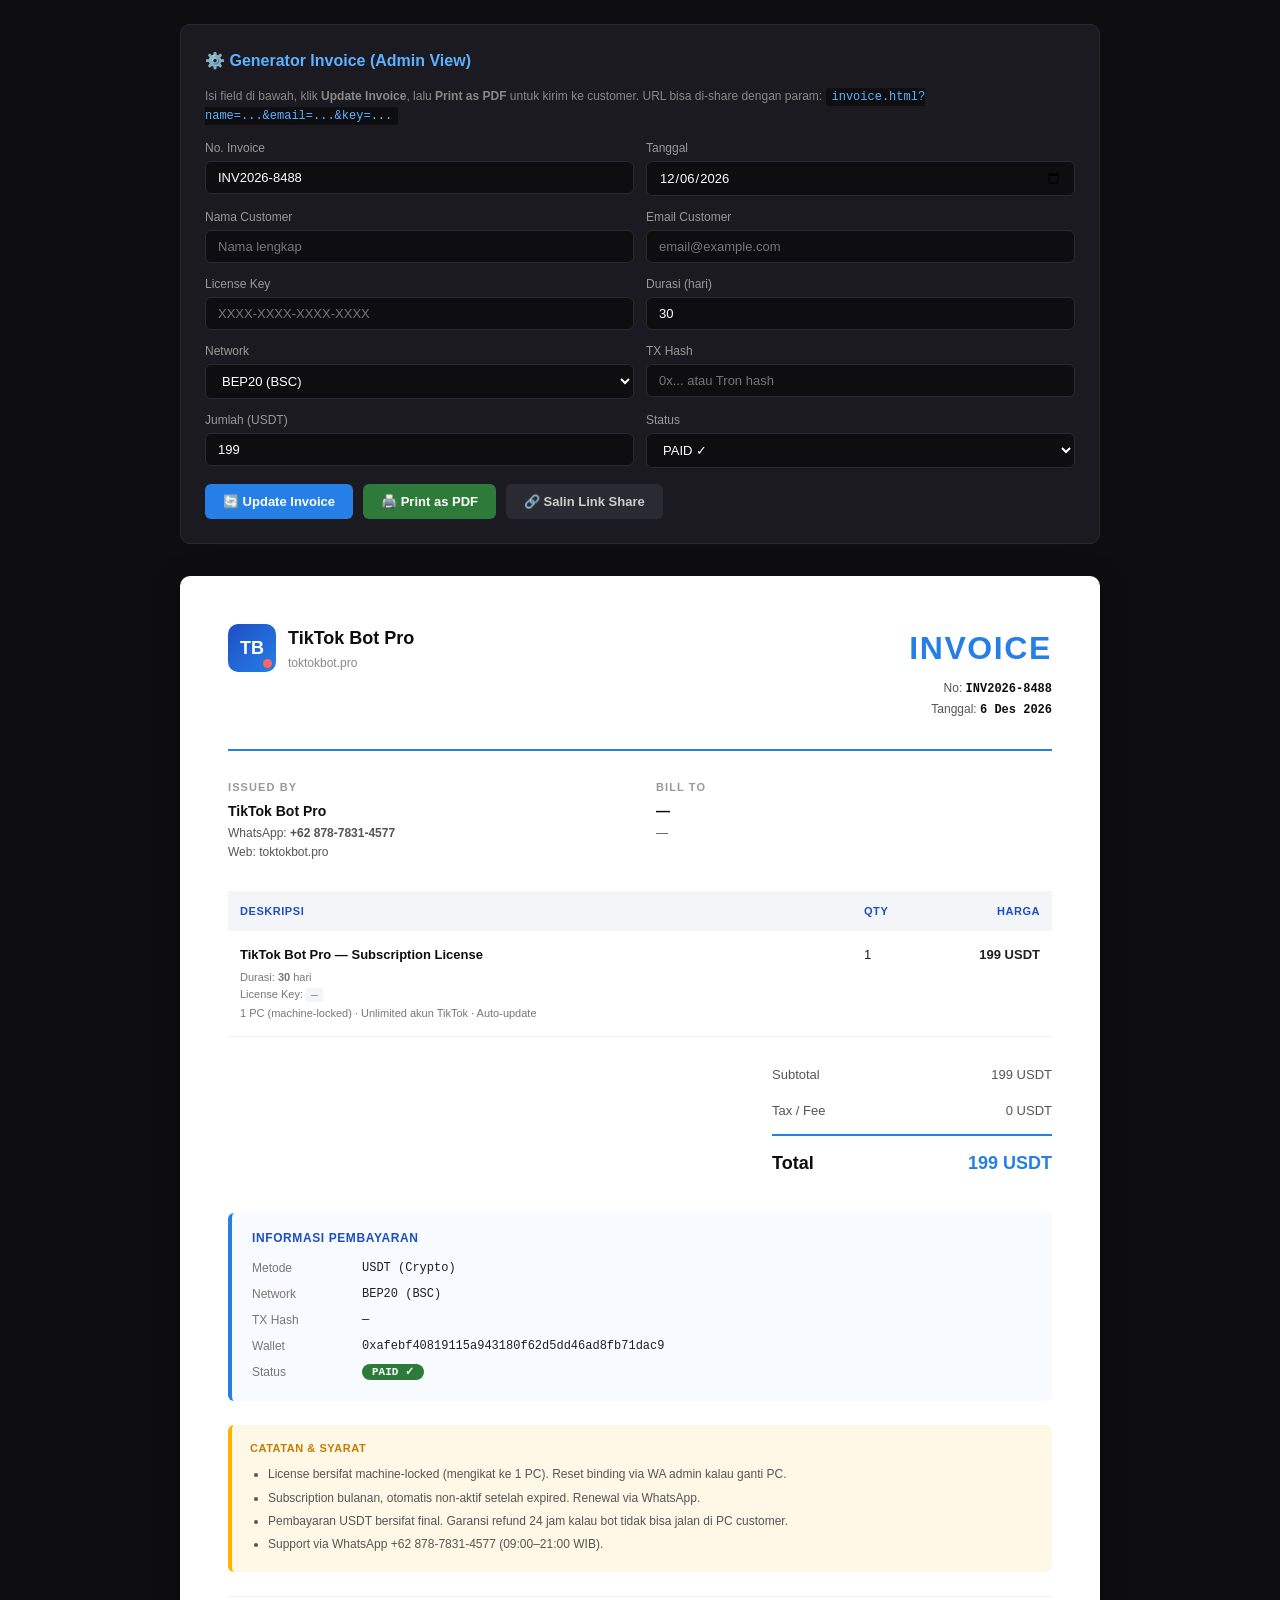
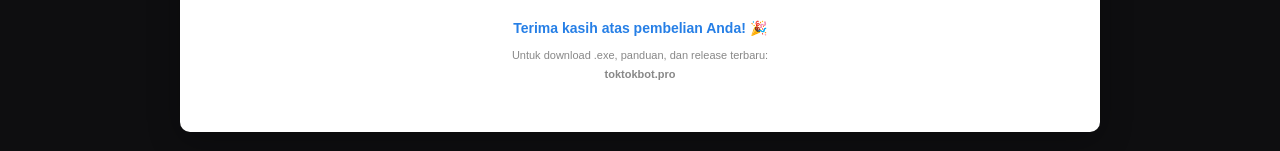
==== invoice.html @ 9d58c664 "add invoice.html (form + render + print as PDF)" ====
<!doctype html>
<html lang="id">
<head>
<meta charset="utf-8">
<meta name="viewport" content="width=device-width, initial-scale=1">
<title>Invoice — TikTok Bot Pro</title>
<style>
* { box-sizing: border-box; margin: 0; padding: 0; }
body {
  font-family: "Segoe UI", -apple-system, BlinkMacSystemFont, Roboto, Helvetica, Arial, sans-serif;
  background: #0e0e10;
  color: #e6e6e6;
  padding: 24px;
  line-height: 1.5;
}

/* ===== Form panel (admin/seller view) ===== */
.admin-form {
  max-width: 920px;
  margin: 0 auto 32px;
  background: #1a1a20;
  border: 1px solid #2a2a32;
  border-radius: 10px;
  padding: 24px;
}
.admin-form h2 {
  color: #5db1ff;
  font-size: 16px;
  margin-bottom: 14px;
  font-weight: 700;
  display: flex;
  align-items: center;
  gap: 8px;
}
.admin-form .grid {
  display: grid;
  grid-template-columns: repeat(2, 1fr);
  gap: 12px;
}
.admin-form label {
  display: block;
  font-size: 12px;
  color: #999;
  margin-bottom: 4px;
}
.admin-form input, .admin-form select {
  width: 100%;
  padding: 8px 12px;
  background: #0e0e10;
  border: 1px solid #2a2a32;
  border-radius: 6px;
  color: #fff;
  font-size: 13px;
  font-family: inherit;
}
.admin-form input:focus, .admin-form select:focus {
  outline: none;
  border-color: #267fe6;
}
.admin-form .row-actions {
  display: flex;
  gap: 10px;
  margin-top: 16px;
  flex-wrap: wrap;
}
.btn {
  padding: 10px 18px;
  background: #267fe6;
  color: #fff;
  border: none;
  border-radius: 6px;
  cursor: pointer;
  font-size: 13px;
  font-weight: 600;
  text-decoration: none;
  display: inline-flex;
  align-items: center;
  gap: 6px;
}
.btn:hover { background: #3a92f0; }
.btn-ghost {
  background: #2a2a32;
  color: #ccc;
}
.btn-ghost:hover { background: #3a3a42; }
.btn-print {
  background: #2d7a3a;
}
.btn-print:hover { background: #348a44; }

/* ===== Invoice ===== */
.invoice {
  max-width: 920px;
  margin: 0 auto;
  background: #fff;
  color: #1f1f24;
  border-radius: 10px;
  padding: 48px;
  font-size: 13px;
  box-shadow: 0 8px 32px rgba(0, 0, 0, 0.3);
}
.invoice .header {
  display: flex;
  justify-content: space-between;
  align-items: flex-start;
  padding-bottom: 28px;
  border-bottom: 2px solid #267fe6;
  margin-bottom: 28px;
}
.brand-block {
  display: flex;
  align-items: center;
  gap: 12px;
}
.brand-mark {
  width: 48px;
  height: 48px;
  background: linear-gradient(135deg, #1e4ec4, #267fe6);
  border-radius: 10px;
  display: flex;
  align-items: center;
  justify-content: center;
  color: white;
  font-weight: 900;
  font-size: 18px;
  position: relative;
}
.brand-mark::after {
  content: "";
  position: absolute;
  bottom: 4px;
  right: 4px;
  width: 9px;
  height: 9px;
  background: #ff6464;
  border-radius: 50%;
}
.brand-block .name {
  font-size: 18px;
  font-weight: 800;
  color: #0e0e10;
}
.brand-block .url {
  font-size: 12px;
  color: #888;
  margin-top: 2px;
}
.invoice-title {
  text-align: right;
}
.invoice-title h1 {
  font-size: 32px;
  font-weight: 800;
  color: #267fe6;
  letter-spacing: 0.05em;
  margin-bottom: 6px;
}
.invoice-title .meta {
  color: #555;
  font-size: 12px;
  line-height: 1.7;
}
.invoice-title .meta b {
  color: #0e0e10;
  font-family: "Consolas", monospace;
}

.parties {
  display: grid;
  grid-template-columns: 1fr 1fr;
  gap: 32px;
  margin-bottom: 28px;
}
.party h3 {
  font-size: 11px;
  letter-spacing: 0.1em;
  color: #999;
  font-weight: 700;
  margin-bottom: 6px;
  text-transform: uppercase;
}
.party .name {
  font-weight: 700;
  font-size: 14px;
  color: #0e0e10;
  margin-bottom: 2px;
}
.party .detail {
  color: #555;
  font-size: 12px;
  line-height: 1.6;
  word-break: break-all;
}

.items-table {
  width: 100%;
  border-collapse: collapse;
  margin-bottom: 20px;
}
.items-table thead th {
  background: #f4f5f8;
  padding: 12px;
  text-align: left;
  font-size: 11px;
  font-weight: 700;
  color: #1e4ec4;
  letter-spacing: 0.05em;
  text-transform: uppercase;
}
.items-table thead th:last-child { text-align: right; }
.items-table tbody td {
  padding: 14px 12px;
  border-bottom: 1px solid #eee;
  vertical-align: top;
}
.items-table tbody td:last-child { text-align: right; }
.items-table .item-desc {
  font-weight: 700;
  font-size: 13px;
  color: #0e0e10;
  margin-bottom: 4px;
}
.items-table .item-sub {
  font-size: 11px;
  color: #777;
  line-height: 1.6;
}
.items-table .item-sub code {
  font-family: "Consolas", monospace;
  background: #f4f5f8;
  padding: 1px 5px;
  border-radius: 3px;
  font-size: 11px;
}

.totals {
  display: flex;
  justify-content: flex-end;
  margin-bottom: 28px;
}
.totals-box {
  width: 280px;
}
.totals-row {
  display: flex;
  justify-content: space-between;
  padding: 8px 0;
  font-size: 13px;
  color: #555;
}
.totals-row.grand {
  border-top: 2px solid #267fe6;
  padding-top: 14px;
  margin-top: 6px;
  font-size: 18px;
  font-weight: 700;
  color: #0e0e10;
}
.totals-row.grand .val { color: #267fe6; }

.payment-info {
  background: #f7faff;
  border-left: 4px solid #267fe6;
  padding: 16px 20px;
  border-radius: 6px;
  margin-bottom: 24px;
}
.payment-info h3 {
  font-size: 12px;
  color: #1e4ec4;
  margin-bottom: 8px;
  letter-spacing: 0.05em;
  text-transform: uppercase;
}
.payment-info .field {
  display: flex;
  font-size: 12px;
  padding: 4px 0;
}
.payment-info .key {
  width: 110px;
  color: #777;
}
.payment-info .val {
  flex: 1;
  color: #1f1f24;
  word-break: break-all;
  font-family: "Consolas", monospace;
}
.status-paid {
  background: #2d7a3a;
  color: #fff;
  padding: 2px 10px;
  border-radius: 12px;
  font-size: 11px;
  font-weight: 700;
  font-family: inherit !important;
}

.notes {
  background: #fff8e6;
  border-left: 4px solid #ffb300;
  padding: 14px 18px;
  border-radius: 6px;
  margin-bottom: 24px;
  font-size: 12px;
  color: #555;
  line-height: 1.7;
}
.notes h3 {
  font-size: 11px;
  color: #c47c00;
  margin-bottom: 6px;
  letter-spacing: 0.05em;
  text-transform: uppercase;
}
.notes ul {
  margin: 0;
  padding-left: 18px;
}
.notes li { margin-bottom: 3px; }

.footer {
  border-top: 1px solid #eee;
  padding-top: 20px;
  text-align: center;
  font-size: 11px;
  color: #888;
  line-height: 1.7;
}
.footer .thanks {
  font-size: 14px;
  color: #267fe6;
  font-weight: 700;
  margin-bottom: 6px;
}

/* ===== Print ===== */
@media print {
  body {
    background: #fff;
    color: #000;
    padding: 0;
  }
  .admin-form, .print-only-hide {
    display: none !important;
  }
  .invoice {
    box-shadow: none;
    padding: 0;
    max-width: none;
    margin: 0;
  }
  @page {
    size: A4;
    margin: 18mm 16mm;
  }
}

/* ===== Responsive ===== */
@media (max-width: 720px) {
  .invoice { padding: 24px; }
  .invoice .header {
    flex-direction: column;
    gap: 16px;
  }
  .invoice-title { text-align: left; }
  .parties { grid-template-columns: 1fr; gap: 18px; }
  .admin-form .grid { grid-template-columns: 1fr; }
  .totals { justify-content: stretch; }
  .totals-box { width: 100%; }
}
</style>
</head>
<body>

<!-- ─────────── ADMIN FORM (di-hide saat print) ─────────── -->
<div class="admin-form" id="admin-form">
  <h2>⚙️ Generator Invoice (Admin View)</h2>
  <p style="color:#888;font-size:12px;margin-bottom:14px;">
    Isi field di bawah, klik <b>Update Invoice</b>, lalu <b>Print as PDF</b> untuk kirim ke customer.
    URL bisa di-share dengan param: <code style="background:#0e0e10;padding:2px 6px;border-radius:3px;color:#5db1ff;">invoice.html?name=...&amp;email=...&amp;key=...</code>
  </p>
  <div class="grid">
    <div>
      <label>No. Invoice</label>
      <input id="f-inv" placeholder="INV2026-001" />
    </div>
    <div>
      <label>Tanggal</label>
      <input id="f-date" type="date" />
    </div>
    <div>
      <label>Nama Customer</label>
      <input id="f-name" placeholder="Nama lengkap" />
    </div>
    <div>
      <label>Email Customer</label>
      <input id="f-email" placeholder="email@example.com" />
    </div>
    <div>
      <label>License Key</label>
      <input id="f-key" placeholder="XXXX-XXXX-XXXX-XXXX" />
    </div>
    <div>
      <label>Durasi (hari)</label>
      <input id="f-period" type="number" value="30" min="1" />
    </div>
    <div>
      <label>Network</label>
      <select id="f-network">
        <option value="BEP20">BEP20 (BSC)</option>
        <option value="TRC20">TRC20 (Tron)</option>
      </select>
    </div>
    <div>
      <label>TX Hash</label>
      <input id="f-tx" placeholder="0x... atau Tron hash" />
    </div>
    <div>
      <label>Jumlah (USDT)</label>
      <input id="f-amount" type="number" value="199" min="1" step="0.01" />
    </div>
    <div>
      <label>Status</label>
      <select id="f-status">
        <option value="PAID">PAID ✓</option>
        <option value="PENDING">PENDING</option>
      </select>
    </div>
  </div>
  <div class="row-actions">
    <button class="btn" onclick="updateInvoice()">🔄 Update Invoice</button>
    <button class="btn btn-print" onclick="window.print()">🖨️ Print as PDF</button>
    <button class="btn btn-ghost" onclick="copyShareLink()">🔗 Salin Link Share</button>
  </div>
</div>

<!-- ─────────── INVOICE ─────────── -->
<div class="invoice" id="invoice">
  <div class="header">
    <div class="brand-block">
      <div class="brand-mark">TB</div>
      <div>
        <div class="name">TikTok Bot Pro</div>
        <div class="url">toktokbot.pro</div>
      </div>
    </div>
    <div class="invoice-title">
      <h1>INVOICE</h1>
      <div class="meta">
        No: <b id="inv-no">INV2026-001</b><br>
        Tanggal: <b id="inv-date">28 Mei 2026</b>
      </div>
    </div>
  </div>

  <div class="parties">
    <div class="party">
      <h3>Issued By</h3>
      <div class="name">TikTok Bot Pro</div>
      <div class="detail">
        WhatsApp: <b>+62 878-7831-4577</b><br>
        Web: toktokbot.pro
      </div>
    </div>
    <div class="party">
      <h3>Bill To</h3>
      <div class="name" id="inv-name">Nama Customer</div>
      <div class="detail" id="inv-email">email@example.com</div>
    </div>
  </div>

  <table class="items-table">
    <thead>
      <tr>
        <th>Deskripsi</th>
        <th style="width:80px;">Qty</th>
        <th style="width:120px;">Harga</th>
      </tr>
    </thead>
    <tbody>
      <tr>
        <td>
          <div class="item-desc">TikTok Bot Pro — Subscription License</div>
          <div class="item-sub">
            Durasi: <b id="inv-period">30</b> hari<br>
            License Key: <code id="inv-key">XXXX-XXXX-XXXX-XXXX</code><br>
            1 PC (machine-locked) · Unlimited akun TikTok · Auto-update
          </div>
        </td>
        <td>1</td>
        <td><b id="inv-amount">199 USDT</b></td>
      </tr>
    </tbody>
  </table>

  <div class="totals">
    <div class="totals-box">
      <div class="totals-row"><span>Subtotal</span><span class="val" id="inv-subtotal">199 USDT</span></div>
      <div class="totals-row"><span>Tax / Fee</span><span class="val">0 USDT</span></div>
      <div class="totals-row grand"><span>Total</span><span class="val" id="inv-total">199 USDT</span></div>
    </div>
  </div>

  <div class="payment-info">
    <h3>Informasi Pembayaran</h3>
    <div class="field">
      <span class="key">Metode</span>
      <span class="val">USDT (Crypto)</span>
    </div>
    <div class="field">
      <span class="key">Network</span>
      <span class="val" id="inv-network">BEP20 (BSC)</span>
    </div>
    <div class="field">
      <span class="key">TX Hash</span>
      <span class="val" id="inv-tx">—</span>
    </div>
    <div class="field">
      <span class="key">Wallet</span>
      <span class="val" id="inv-wallet">0xafebf40819115a943180f62d5dd46ad8fb71dac9</span>
    </div>
    <div class="field">
      <span class="key">Status</span>
      <span class="val"><span class="status-paid" id="inv-status">PAID ✓</span></span>
    </div>
  </div>

  <div class="notes">
    <h3>Catatan &amp; Syarat</h3>
    <ul>
      <li>License bersifat machine-locked (mengikat ke 1 PC). Reset binding via WA admin kalau ganti PC.</li>
      <li>Subscription bulanan, otomatis non-aktif setelah expired. Renewal via WhatsApp.</li>
      <li>Pembayaran USDT bersifat final. Garansi refund 24 jam kalau bot tidak bisa jalan di PC customer.</li>
      <li>Support via WhatsApp +62 878-7831-4577 (09:00–21:00 WIB).</li>
    </ul>
  </div>

  <div class="footer">
    <div class="thanks">Terima kasih atas pembelian Anda! 🎉</div>
    Untuk download .exe, panduan, dan release terbaru:<br>
    <b>toktokbot.pro</b>
  </div>
</div>

<script>
// ── Helpers ──
function $(id) { return document.getElementById(id); }
function fmtDate(d) {
  const months = ["Jan", "Feb", "Mar", "Apr", "Mei", "Jun",
                  "Jul", "Agt", "Sep", "Okt", "Nov", "Des"];
  const dt = new Date(d);
  return `${dt.getDate()} ${months[dt.getMonth()]} ${dt.getFullYear()}`;
}
function isoToday() {
  const d = new Date();
  return d.toISOString().split("T")[0];
}
function autoInvoiceNo() {
  const d = new Date();
  const y = d.getFullYear();
  const ts = Math.floor(d.getTime() / 1000) % 10000;
  return `INV${y}-${String(ts).padStart(4, "0")}`;
}

// ── Wallet addresses ──
const WALLETS = {
  BEP20: "0xafebf40819115a943180f62d5dd46ad8fb71dac9",
  TRC20: "TL4dfibanQKDBmRxCy1uZnuZ3fyq2wTCMT",
};

// ── Read URL params ──
function readParams() {
  const p = new URLSearchParams(window.location.search);
  if (p.get("inv")) $("f-inv").value = p.get("inv");
  if (p.get("date")) $("f-date").value = p.get("date");
  if (p.get("name")) $("f-name").value = p.get("name");
  if (p.get("email")) $("f-email").value = p.get("email");
  if (p.get("key")) $("f-key").value = p.get("key");
  if (p.get("period")) $("f-period").value = p.get("period");
  if (p.get("network")) $("f-network").value = p.get("network");
  if (p.get("tx")) $("f-tx").value = p.get("tx");
  if (p.get("amount")) $("f-amount").value = p.get("amount");
  if (p.get("status")) $("f-status").value = p.get("status");
}

// ── Update invoice render ──
function updateInvoice() {
  const inv = $("f-inv").value.trim() || autoInvoiceNo();
  const date = $("f-date").value || isoToday();
  const name = $("f-name").value.trim() || "—";
  const email = $("f-email").value.trim() || "—";
  const key = $("f-key").value.trim() || "—";
  const period = $("f-period").value || "30";
  const network = $("f-network").value;
  const tx = $("f-tx").value.trim() || "—";
  const amount = $("f-amount").value || "199";
  const status = $("f-status").value;

  $("inv-no").textContent = inv;
  $("inv-date").textContent = fmtDate(date);
  $("inv-name").textContent = name;
  $("inv-email").textContent = email;
  $("inv-key").textContent = key;
  $("inv-period").textContent = period;
  $("inv-network").textContent = network + (network === "BEP20" ? " (BSC)" : " (Tron)");
  $("inv-tx").textContent = tx;
  $("inv-wallet").textContent = WALLETS[network] || "—";
  $("inv-amount").textContent = amount + " USDT";
  $("inv-subtotal").textContent = amount + " USDT";
  $("inv-total").textContent = amount + " USDT";

  const statusEl = $("inv-status");
  if (status === "PAID") {
    statusEl.textContent = "PAID ✓";
    statusEl.style.background = "#2d7a3a";
  } else {
    statusEl.textContent = "PENDING";
    statusEl.style.background = "#c47c00";
  }
}

// ── Build share URL ──
function copyShareLink() {
  const p = new URLSearchParams({
    inv: $("f-inv").value.trim(),
    date: $("f-date").value,
    name: $("f-name").value.trim(),
    email: $("f-email").value.trim(),
    key: $("f-key").value.trim(),
    period: $("f-period").value,
    network: $("f-network").value,
    tx: $("f-tx").value.trim(),
    amount: $("f-amount").value,
    status: $("f-status").value,
  });
  const url = window.location.origin + window.location.pathname + "?" + p.toString();
  navigator.clipboard.writeText(url).then(() => {
    alert("Link tersalin ke clipboard:\n\n" + url);
  }).catch(() => {
    prompt("Copy link manual:", url);
  });
}

// ── Init ──
$("f-date").value = isoToday();
$("f-inv").value = autoInvoiceNo();
readParams();
updateInvoice();
</script>

</body>
</html>
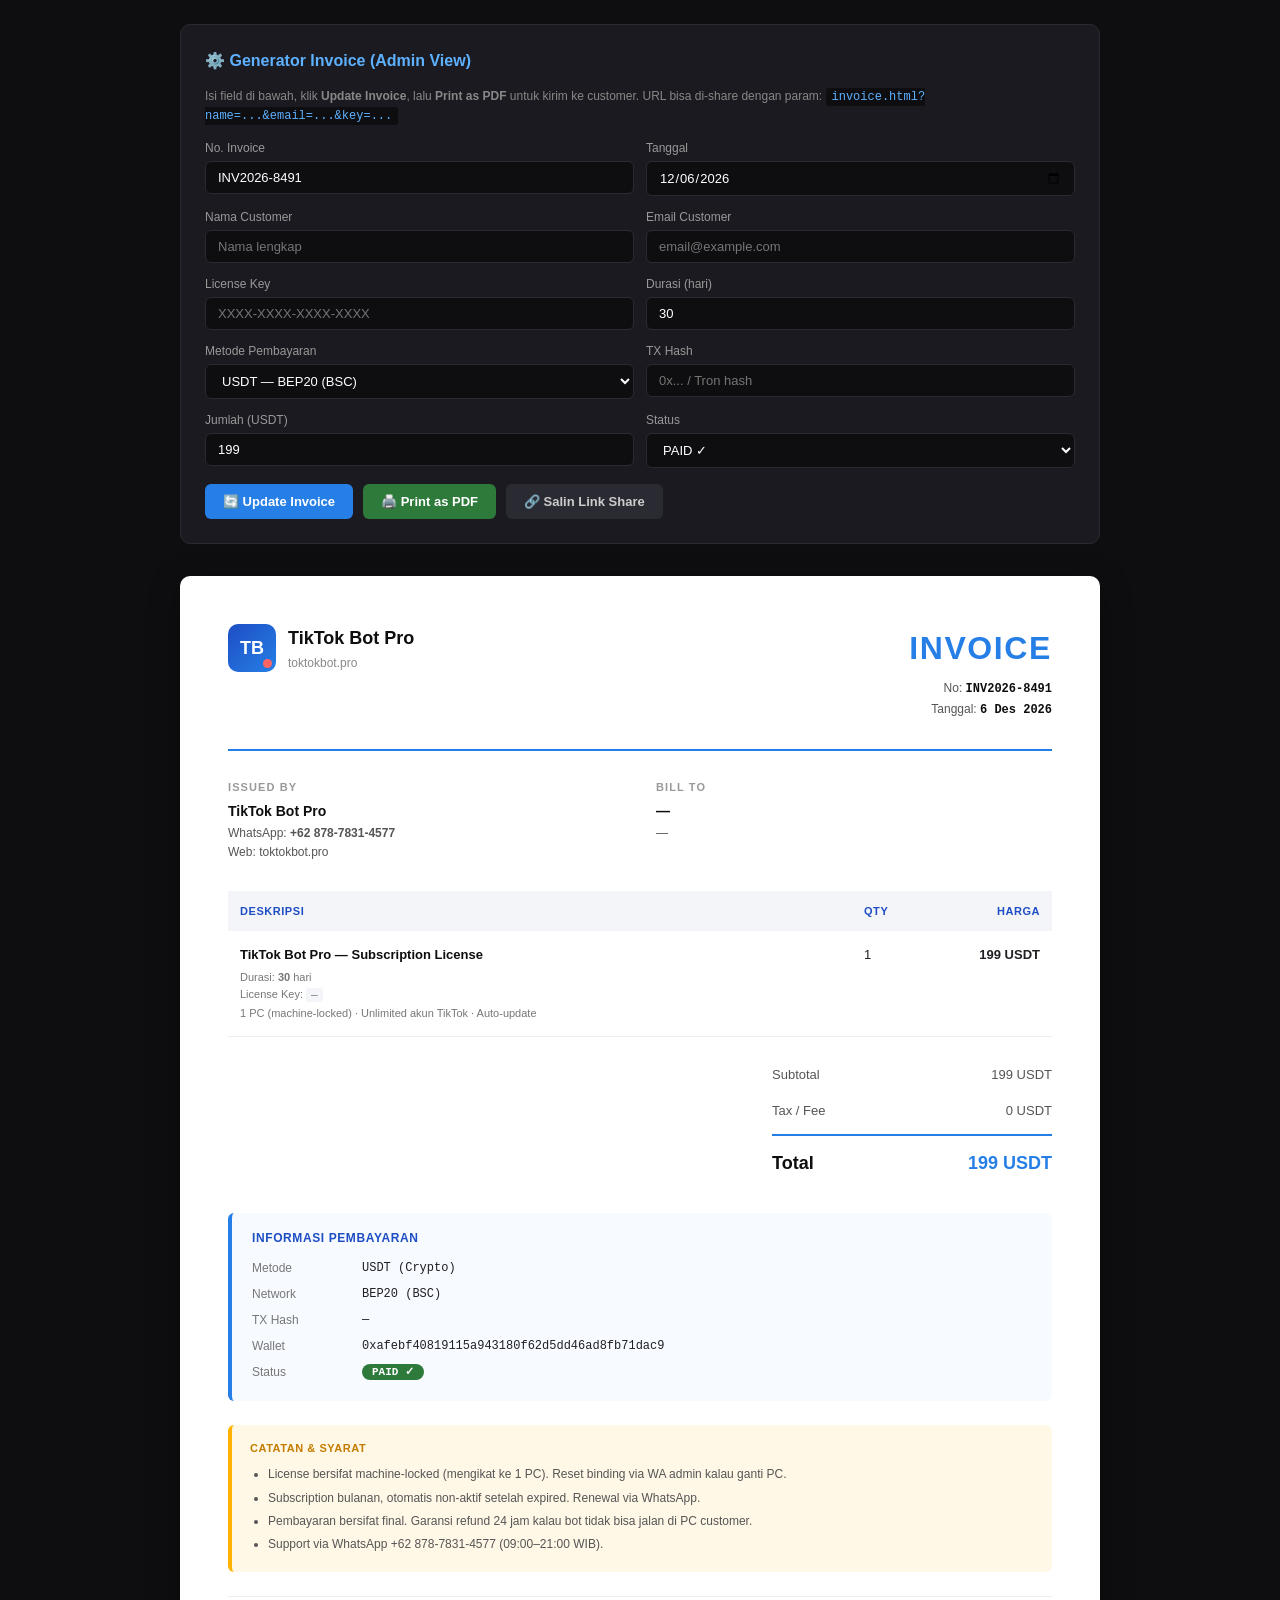
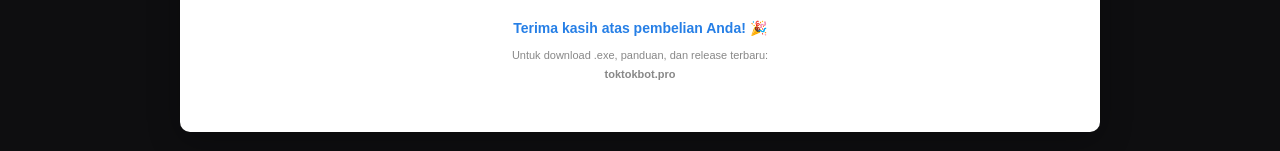
==== commit e1a17e61: "invoice: tambah opsi pembayaran Rupiah (IDR Bank Transfer)" ====
--- a/invoice.html
+++ b/invoice.html
@@ -407,18 +407,19 @@
       <input id="f-period" type="number" value="30" min="1" />
     </div>
     <div>
-      <label>Network</label>
+      <label>Metode Pembayaran</label>
       <select id="f-network">
-        <option value="BEP20">BEP20 (BSC)</option>
-        <option value="TRC20">TRC20 (Tron)</option>
+        <option value="BEP20">USDT — BEP20 (BSC)</option>
+        <option value="TRC20">USDT — TRC20 (Tron)</option>
+        <option value="IDR">Rupiah — Bank Transfer</option>
       </select>
     </div>
     <div>
-      <label>TX Hash</label>
-      <input id="f-tx" placeholder="0x... atau Tron hash" />
-    </div>
-    <div>
-      <label>Jumlah (USDT)</label>
+      <label id="f-tx-label">TX Hash</label>
+      <input id="f-tx" placeholder="0x... / Tron hash / nomor resi" />
+    </div>
+    <div>
+      <label id="f-amount-label">Jumlah (USDT)</label>
       <input id="f-amount" type="number" value="199" min="1" step="0.01" />
     </div>
     <div>
@@ -427,6 +428,10 @@
         <option value="PAID">PAID ✓</option>
         <option value="PENDING">PENDING</option>
       </select>
+    </div>
+    <div id="f-bank-row" style="display:none; grid-column: span 2;">
+      <label>Info Bank (untuk tampil di invoice)</label>
+      <input id="f-bank" placeholder="BCA 1234567890 a.n. Nama Penerima" />
     </div>
   </div>
   <div class="row-actions">
@@ -507,18 +512,18 @@
     <h3>Informasi Pembayaran</h3>
     <div class="field">
       <span class="key">Metode</span>
-      <span class="val">USDT (Crypto)</span>
+      <span class="val" id="inv-method">USDT (Crypto)</span>
     </div>
     <div class="field">
-      <span class="key">Network</span>
+      <span class="key" id="inv-network-label">Network</span>
       <span class="val" id="inv-network">BEP20 (BSC)</span>
     </div>
     <div class="field">
-      <span class="key">TX Hash</span>
+      <span class="key" id="inv-tx-key">TX Hash</span>
       <span class="val" id="inv-tx">—</span>
     </div>
     <div class="field">
-      <span class="key">Wallet</span>
+      <span class="key" id="inv-wallet-key">Wallet</span>
       <span class="val" id="inv-wallet">0xafebf40819115a943180f62d5dd46ad8fb71dac9</span>
     </div>
     <div class="field">
@@ -532,7 +537,7 @@
     <ul>
       <li>License bersifat machine-locked (mengikat ke 1 PC). Reset binding via WA admin kalau ganti PC.</li>
       <li>Subscription bulanan, otomatis non-aktif setelah expired. Renewal via WhatsApp.</li>
-      <li>Pembayaran USDT bersifat final. Garansi refund 24 jam kalau bot tidak bisa jalan di PC customer.</li>
+      <li>Pembayaran bersifat final. Garansi refund 24 jam kalau bot tidak bisa jalan di PC customer.</li>
       <li>Support via WhatsApp +62 878-7831-4577 (09:00–21:00 WIB).</li>
     </ul>
   </div>
@@ -569,6 +574,54 @@
   BEP20: "0xafebf40819115a943180f62d5dd46ad8fb71dac9",
   TRC20: "TL4dfibanQKDBmRxCy1uZnuZ3fyq2wTCMT",
 };
+
+// ── Default amounts (auto-fill saat ganti metode pembayaran) ──
+const DEFAULT_AMOUNT = {
+  BEP20: 199,
+  TRC20: 199,
+  IDR: 3538142,
+};
+
+// ── Format helpers ──
+function fmtIdr(amount) {
+  const n = parseInt(amount) || 0;
+  return "Rp " + new Intl.NumberFormat('id-ID').format(n);
+}
+function fmtAmount(amount, network) {
+  if (network === "IDR") return fmtIdr(amount);
+  return amount + " USDT";
+}
+function networkLabel(network) {
+  switch (network) {
+    case "BEP20": return "BEP20 (BSC)";
+    case "TRC20": return "TRC20 (Tron)";
+    case "IDR": return "Bank Transfer (IDR)";
+  }
+  return network;
+}
+function methodLabel(network) {
+  return network === "IDR" ? "Transfer Bank (Rupiah)" : "USDT (Crypto)";
+}
+
+// ── Toggle IDR-specific UI ──
+function applyMethodUi() {
+  const network = $("f-network").value;
+  const isIdr = network === "IDR";
+
+  $("f-bank-row").style.display = isIdr ? "block" : "none";
+  $("f-tx-label").textContent = isIdr ? "Bukti Transfer / Resi" : "TX Hash";
+  $("f-amount-label").textContent = isIdr ? "Jumlah (IDR)" : "Jumlah (USDT)";
+  $("f-tx").placeholder = isIdr ? "Nomor resi / referensi bank" : "0x... / Tron hash";
+}
+
+// ── Auto-fill default amount saat ganti metode ──
+function onNetworkSwitch(prevNetwork, newNetwork) {
+  // Hanya isi default kalau amount sekarang masih default lama (jangan replace kalau user sudah ubah)
+  const current = parseFloat($("f-amount").value);
+  if (current === DEFAULT_AMOUNT[prevNetwork]) {
+    $("f-amount").value = DEFAULT_AMOUNT[newNetwork];
+  }
+}
 
 // ── Read URL params ──
 function readParams() {
@@ -583,6 +636,7 @@
   if (p.get("tx")) $("f-tx").value = p.get("tx");
   if (p.get("amount")) $("f-amount").value = p.get("amount");
   if (p.get("status")) $("f-status").value = p.get("status");
+  if (p.get("bank")) $("f-bank").value = p.get("bank");
 }
 
 // ── Update invoice render ──
@@ -595,8 +649,11 @@
   const period = $("f-period").value || "30";
   const network = $("f-network").value;
   const tx = $("f-tx").value.trim() || "—";
-  const amount = $("f-amount").value || "199";
+  const amount = $("f-amount").value || DEFAULT_AMOUNT[network];
   const status = $("f-status").value;
+  const bank = $("f-bank").value.trim();
+
+  const isIdr = network === "IDR";
 
   $("inv-no").textContent = inv;
   $("inv-date").textContent = fmtDate(date);
@@ -604,12 +661,23 @@
   $("inv-email").textContent = email;
   $("inv-key").textContent = key;
   $("inv-period").textContent = period;
-  $("inv-network").textContent = network + (network === "BEP20" ? " (BSC)" : " (Tron)");
+
+  // Payment info — labels + values berubah berdasarkan metode
+  $("inv-method").textContent = methodLabel(network);
+  $("inv-network-label").textContent = isIdr ? "Metode" : "Network";
+  $("inv-network").textContent = networkLabel(network);
+  $("inv-tx-key").textContent = isIdr ? "Bukti Transfer" : "TX Hash";
   $("inv-tx").textContent = tx;
-  $("inv-wallet").textContent = WALLETS[network] || "—";
-  $("inv-amount").textContent = amount + " USDT";
-  $("inv-subtotal").textContent = amount + " USDT";
-  $("inv-total").textContent = amount + " USDT";
+  $("inv-wallet-key").textContent = isIdr ? "Bank" : "Wallet";
+  $("inv-wallet").textContent = isIdr
+    ? (bank || "Konfirmasi via WhatsApp")
+    : (WALLETS[network] || "—");
+
+  // Amount — formatted
+  const fmt = fmtAmount(amount, network);
+  $("inv-amount").textContent = fmt;
+  $("inv-subtotal").textContent = fmt;
+  $("inv-total").textContent = fmt;
 
   const statusEl = $("inv-status");
   if (status === "PAID") {
@@ -623,7 +691,7 @@
 
 // ── Build share URL ──
 function copyShareLink() {
-  const p = new URLSearchParams({
+  const params = {
     inv: $("f-inv").value.trim(),
     date: $("f-date").value,
     name: $("f-name").value.trim(),
@@ -634,7 +702,10 @@
     tx: $("f-tx").value.trim(),
     amount: $("f-amount").value,
     status: $("f-status").value,
-  });
+  };
+  const bank = $("f-bank").value.trim();
+  if (bank) params.bank = bank;
+  const p = new URLSearchParams(params);
   const url = window.location.origin + window.location.pathname + "?" + p.toString();
   navigator.clipboard.writeText(url).then(() => {
     alert("Link tersalin ke clipboard:\n\n" + url);
@@ -643,10 +714,22 @@
   });
 }
 
+// ── Hook network change ──
+let lastNetwork = "BEP20";
+$("f-network").addEventListener("change", () => {
+  const newNet = $("f-network").value;
+  onNetworkSwitch(lastNetwork, newNet);
+  lastNetwork = newNet;
+  applyMethodUi();
+  updateInvoice();
+});
+
 // ── Init ──
 $("f-date").value = isoToday();
 $("f-inv").value = autoInvoiceNo();
 readParams();
+lastNetwork = $("f-network").value;
+applyMethodUi();
 updateInvoice();
 </script>
 
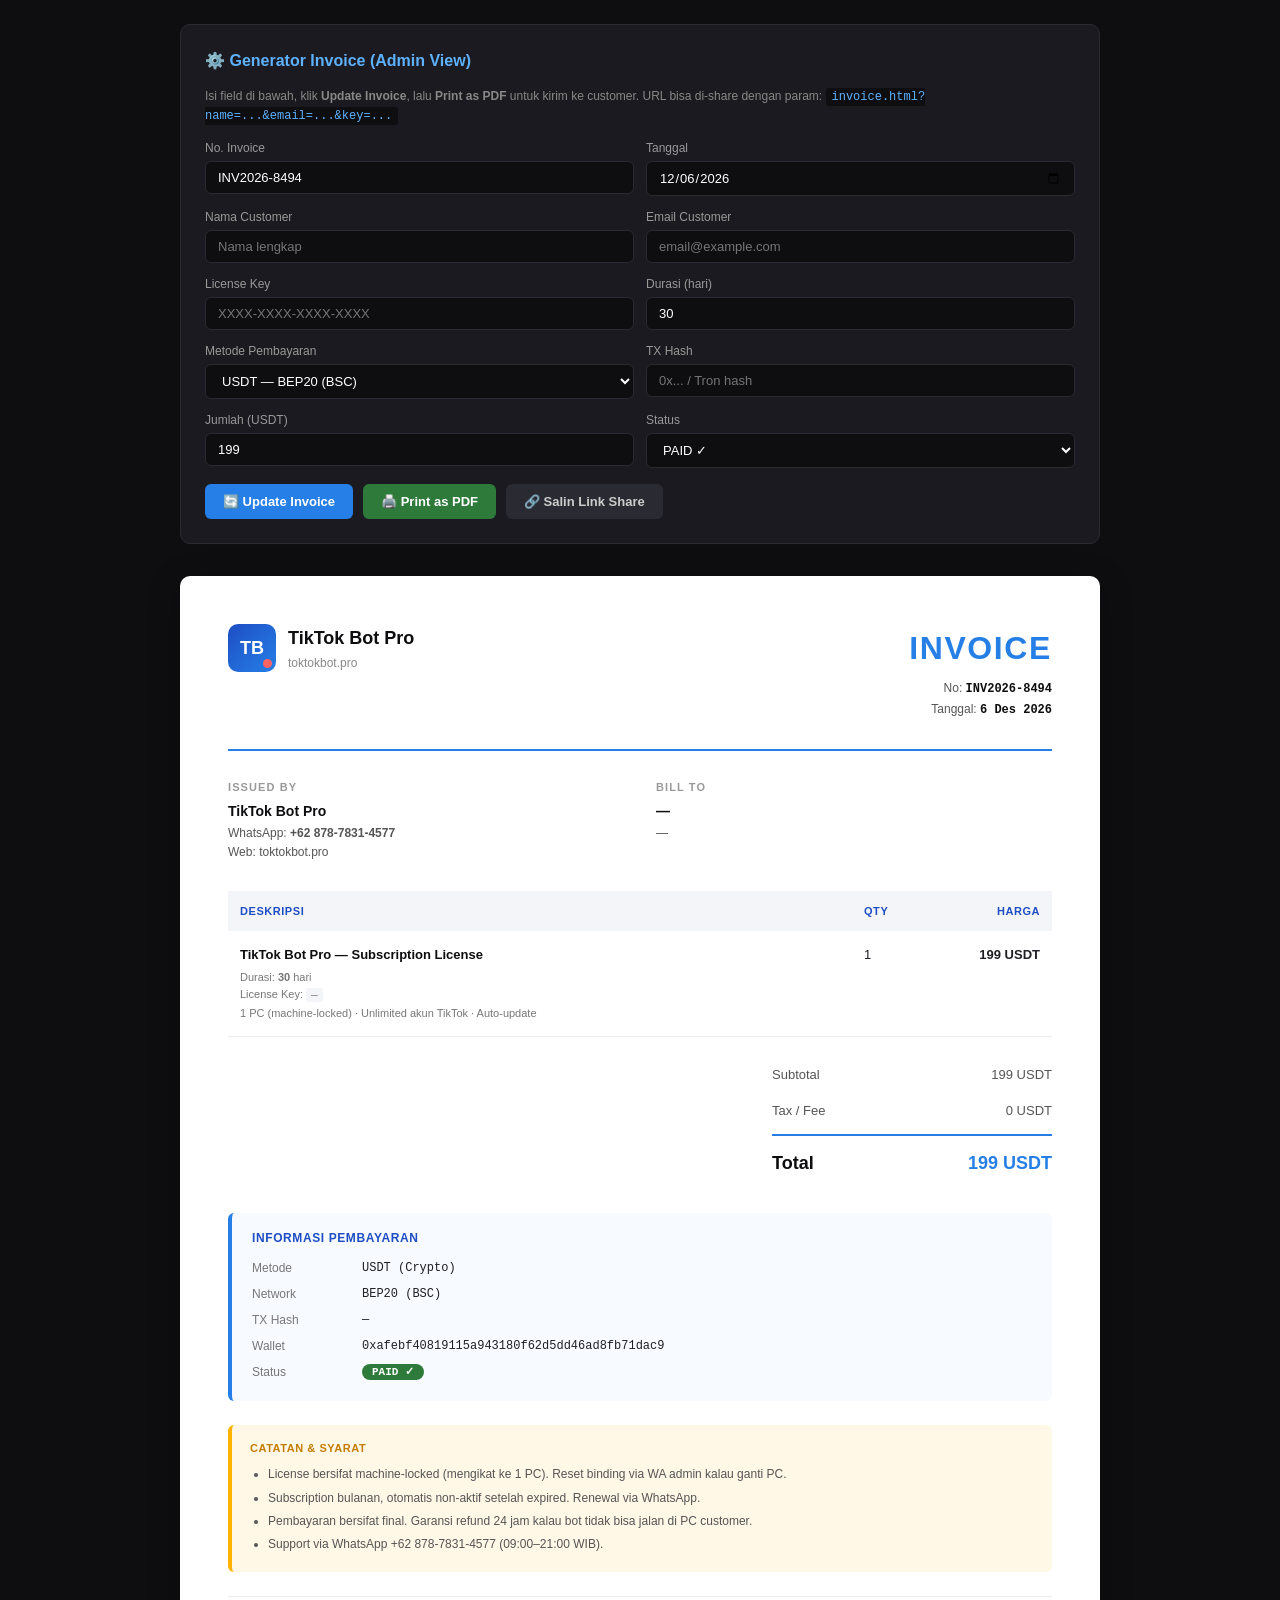
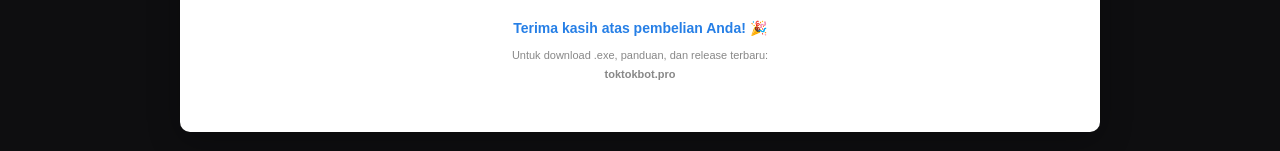
==== commit a9d86f37: "invoice: tambah kurs USDT/IDR live (CoinGecko) + display konversi" ====
--- a/invoice.html
+++ b/invoice.html
@@ -432,6 +432,10 @@
     <div id="f-bank-row" style="display:none; grid-column: span 2;">
       <label>Info Bank (untuk tampil di invoice)</label>
       <input id="f-bank" placeholder="BCA 1234567890 a.n. Nama Penerima" />
+    </div>
+    <div id="f-rate-row" style="display:none;">
+      <label>Kurs USDT/IDR (1 USDT = Rp ?) <span id="f-rate-status" style="color:#5db1ff;font-size:11px;"></span></label>
+      <input id="f-rate" type="number" value="17780" min="1" step="1" />
     </div>
   </div>
   <div class="row-actions">
@@ -518,6 +522,14 @@
       <span class="key" id="inv-network-label">Network</span>
       <span class="val" id="inv-network">BEP20 (BSC)</span>
     </div>
+    <div class="field" id="inv-rate-row" style="display:none;">
+      <span class="key">Kurs</span>
+      <span class="val" id="inv-rate">1 USDT = Rp 17.780</span>
+    </div>
+    <div class="field" id="inv-conversion-row" style="display:none;">
+      <span class="key">Konversi</span>
+      <span class="val" id="inv-conversion">199 USDT × Rp 17.780 = Rp 3.538.142</span>
+    </div>
     <div class="field">
       <span class="key" id="inv-tx-key">TX Hash</span>
       <span class="val" id="inv-tx">—</span>
@@ -576,11 +588,31 @@
 };
 
 // ── Default amounts (auto-fill saat ganti metode pembayaran) ──
+const BASE_USDT = 199;  // Harga base subscription
+const FALLBACK_IDR_RATE = 17780;  // Kurs fallback kalau API gagal
 const DEFAULT_AMOUNT = {
-  BEP20: 199,
-  TRC20: 199,
-  IDR: 3538142,
+  BEP20: BASE_USDT,
+  TRC20: BASE_USDT,
+  IDR: BASE_USDT * FALLBACK_IDR_RATE,  // = 3.538.142
 };
+
+// ── Fetch kurs USDT/IDR dari CoinGecko (no API key needed) ──
+async function fetchUsdtIdrRate() {
+  $("f-rate-status").textContent = "(loading...)";
+  try {
+    const r = await fetch("https://api.coingecko.com/api/v3/simple/price?ids=tether&vs_currencies=idr");
+    if (!r.ok) throw new Error("HTTP " + r.status);
+    const d = await r.json();
+    const rate = d?.tether?.idr;
+    if (typeof rate !== "number" || rate < 1000) throw new Error("invalid rate");
+    $("f-rate").value = Math.round(rate);
+    $("f-rate-status").textContent = "(live)";
+    return rate;
+  } catch (e) {
+    $("f-rate-status").textContent = "(offline, edit manual)";
+    return null;
+  }
+}
 
 // ── Format helpers ──
 function fmtIdr(amount) {
@@ -609,18 +641,36 @@
   const isIdr = network === "IDR";
 
   $("f-bank-row").style.display = isIdr ? "block" : "none";
+  $("f-rate-row").style.display = isIdr ? "block" : "none";
   $("f-tx-label").textContent = isIdr ? "Bukti Transfer / Resi" : "TX Hash";
   $("f-amount-label").textContent = isIdr ? "Jumlah (IDR)" : "Jumlah (USDT)";
   $("f-tx").placeholder = isIdr ? "Nomor resi / referensi bank" : "0x... / Tron hash";
 }
 
 // ── Auto-fill default amount saat ganti metode ──
-function onNetworkSwitch(prevNetwork, newNetwork) {
-  // Hanya isi default kalau amount sekarang masih default lama (jangan replace kalau user sudah ubah)
+async function onNetworkSwitch(prevNetwork, newNetwork) {
+  // Saat switch ke IDR, fetch kurs fresh + recalc amount
+  if (newNetwork === "IDR") {
+    const rate = await fetchUsdtIdrRate();
+    if (rate) {
+      $("f-amount").value = Math.round(BASE_USDT * rate);
+    } else if (parseFloat($("f-amount").value) === DEFAULT_AMOUNT[prevNetwork]) {
+      $("f-amount").value = DEFAULT_AMOUNT[newNetwork];
+    }
+    return;
+  }
+  // Hanya isi default kalau amount sekarang masih default lama
   const current = parseFloat($("f-amount").value);
   if (current === DEFAULT_AMOUNT[prevNetwork]) {
     $("f-amount").value = DEFAULT_AMOUNT[newNetwork];
   }
+}
+
+// ── Saat user ubah kurs manual → auto-recalculate IDR amount ──
+function onRateChange() {
+  const rate = parseInt($("f-rate").value) || FALLBACK_IDR_RATE;
+  $("f-amount").value = Math.round(BASE_USDT * rate);
+  updateInvoice();
 }
 
 // ── Read URL params ──
@@ -672,6 +722,17 @@
   $("inv-wallet").textContent = isIdr
     ? (bank || "Konfirmasi via WhatsApp")
     : (WALLETS[network] || "—");
+
+  // Kurs + konversi (hanya untuk IDR)
+  $("inv-rate-row").style.display = isIdr ? "flex" : "none";
+  $("inv-conversion-row").style.display = isIdr ? "flex" : "none";
+  if (isIdr) {
+    const rate = parseInt($("f-rate").value) || FALLBACK_IDR_RATE;
+    const rateFmt = new Intl.NumberFormat('id-ID').format(rate);
+    const amountFmt = new Intl.NumberFormat('id-ID').format(parseInt(amount) || 0);
+    $("inv-rate").textContent = `1 USDT = Rp ${rateFmt}`;
+    $("inv-conversion").textContent = `${BASE_USDT} USDT × Rp ${rateFmt} = Rp ${amountFmt}`;
+  }
 
   // Amount — formatted
   const fmt = fmtAmount(amount, network);
@@ -716,13 +777,16 @@
 
 // ── Hook network change ──
 let lastNetwork = "BEP20";
-$("f-network").addEventListener("change", () => {
+$("f-network").addEventListener("change", async () => {
   const newNet = $("f-network").value;
-  onNetworkSwitch(lastNetwork, newNet);
+  await onNetworkSwitch(lastNetwork, newNet);
   lastNetwork = newNet;
   applyMethodUi();
   updateInvoice();
 });
+
+// ── Hook rate change (manual override) ──
+$("f-rate").addEventListener("input", onRateChange);
 
 // ── Init ──
 $("f-date").value = isoToday();
@@ -731,6 +795,15 @@
 lastNetwork = $("f-network").value;
 applyMethodUi();
 updateInvoice();
+// Kalau init dengan IDR (mis. via URL param), fetch kurs fresh
+if (lastNetwork === "IDR") {
+  fetchUsdtIdrRate().then(rate => {
+    if (rate) {
+      $("f-amount").value = Math.round(BASE_USDT * rate);
+      updateInvoice();
+    }
+  });
+}
 </script>
 
 </body>
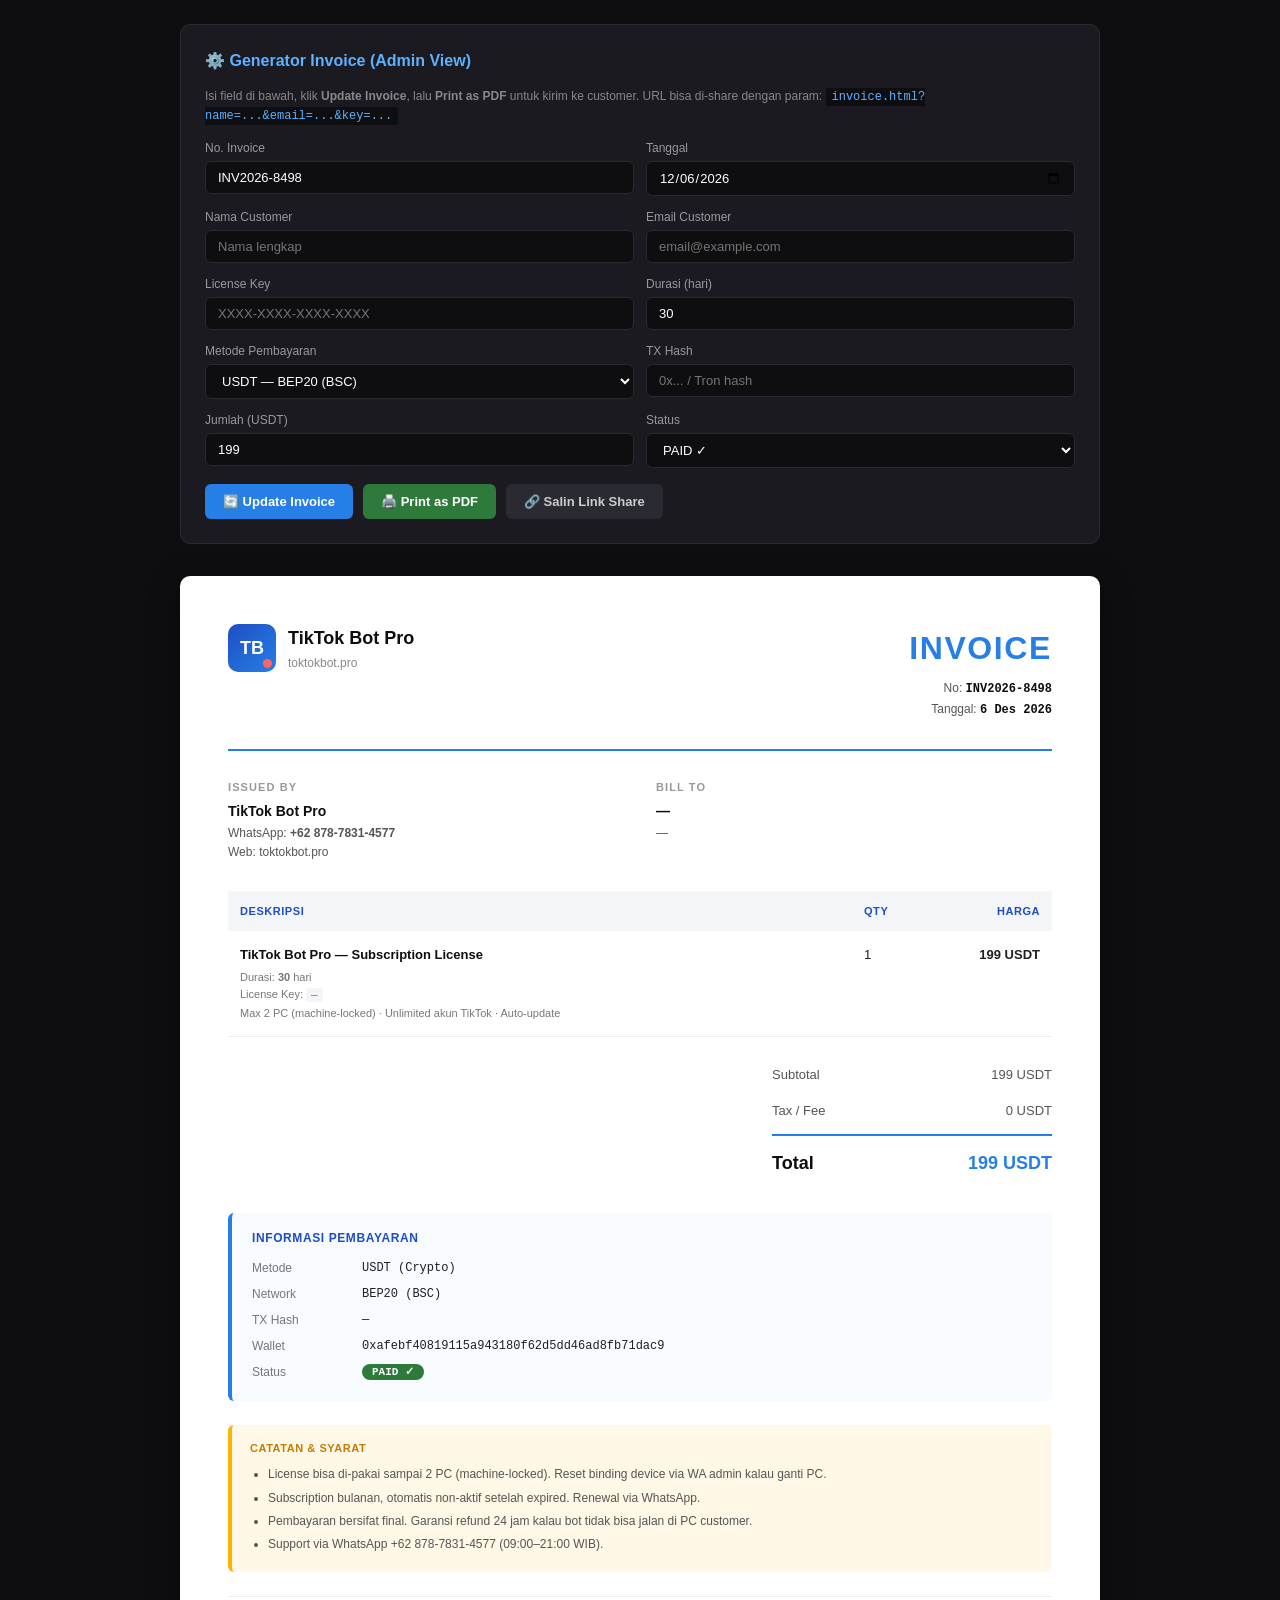
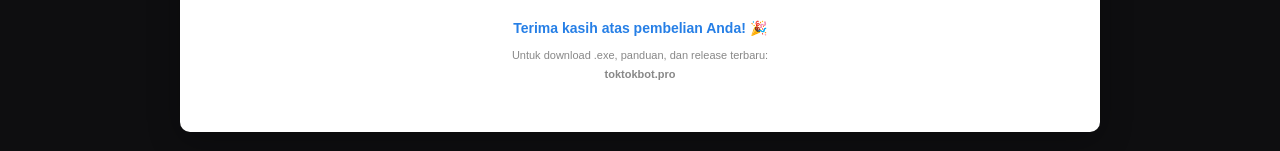
==== commit 110b26c5: "update: 1 PC -> max 2 PC license (multi-device)" ====
--- a/invoice.html
+++ b/invoice.html
@@ -495,7 +495,7 @@
           <div class="item-sub">
             Durasi: <b id="inv-period">30</b> hari<br>
             License Key: <code id="inv-key">XXXX-XXXX-XXXX-XXXX</code><br>
-            1 PC (machine-locked) · Unlimited akun TikTok · Auto-update
+            Max 2 PC (machine-locked) · Unlimited akun TikTok · Auto-update
           </div>
         </td>
         <td>1</td>
@@ -547,7 +547,7 @@
   <div class="notes">
     <h3>Catatan &amp; Syarat</h3>
     <ul>
-      <li>License bersifat machine-locked (mengikat ke 1 PC). Reset binding via WA admin kalau ganti PC.</li>
+      <li>License bisa di-pakai sampai 2 PC (machine-locked). Reset binding device via WA admin kalau ganti PC.</li>
       <li>Subscription bulanan, otomatis non-aktif setelah expired. Renewal via WhatsApp.</li>
       <li>Pembayaran bersifat final. Garansi refund 24 jam kalau bot tidak bisa jalan di PC customer.</li>
       <li>Support via WhatsApp +62 878-7831-4577 (09:00–21:00 WIB).</li>
